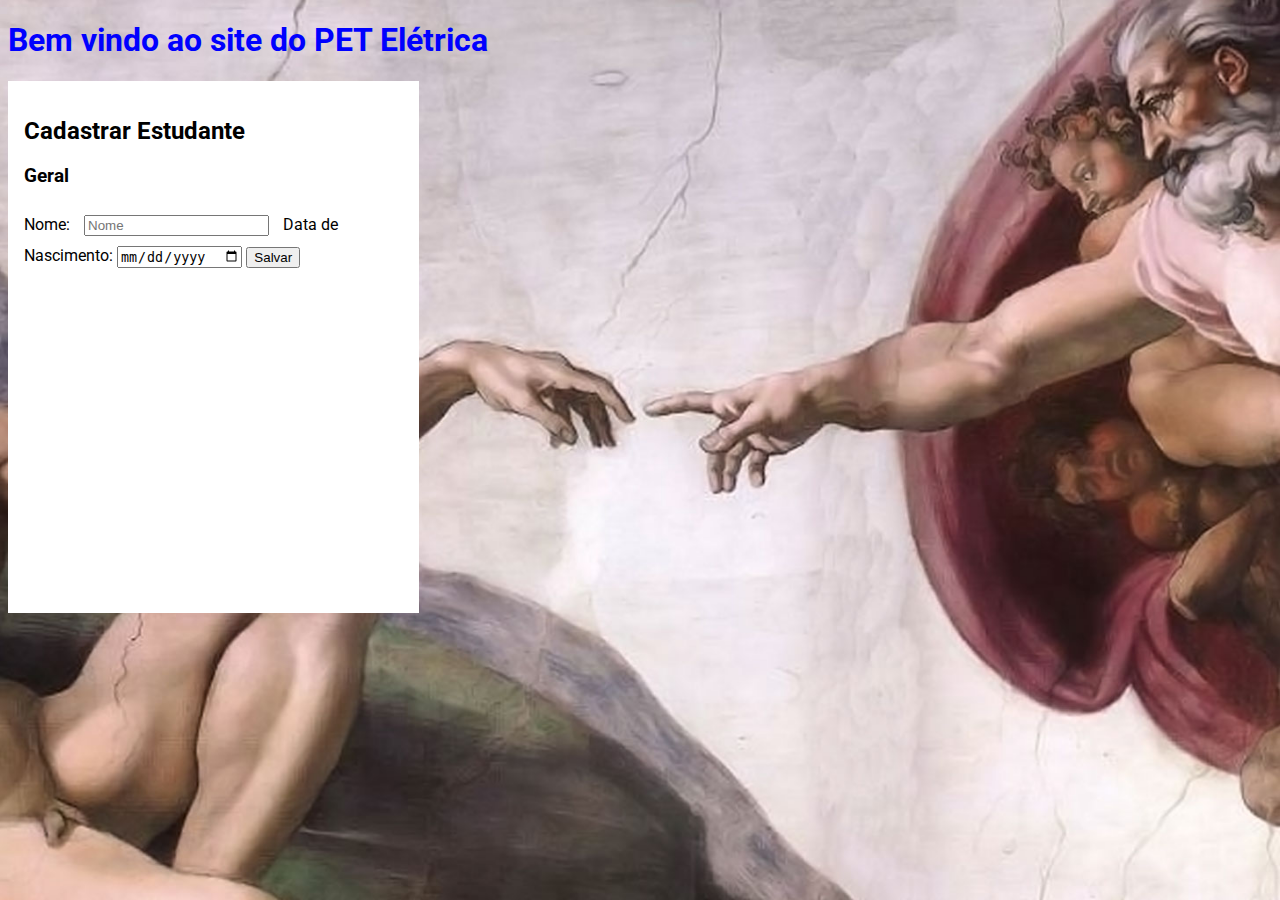
==== Aula_03/index.html @ 4a10f02f "upload Aula03" ====
<!doctype html>
<html lang="pt">

<head>
    <meta charset="UTF-8">
    <meta name="viewport"
          content="width=device-width, user-scalable=no, initial-scale=1.0, maximum-scale=1.0, minimum-scale=1.0">
    <meta http-equiv="X-UA-Compatible" content="ie=edge">

    <title> PET Elétrica UFJF </title>

    <link rel="stylesheet" href="https://stackpath.bootstrapcdn.com/bootstrap/4.5.0/css/bootstrap.min.css" integrity="sha384-9aIt2nRpC12Uk9gS9baDl411NQApFmC26EwAOH8WgZl5MYYxFfc+NcPb1dKGj7Sk" crossorigin="anonymous">
    <link href="https://fonts.googleapis.com/css2?family=Roboto&display=swap" rel="stylesheet">
    <link rel="stylesheet" href="style.css">
    
</head>


<body class="d-flex flex-column align-items-center">

<h1> Bem vindo ao site do PET Elétrica </h1>


<div class="caixa-branca d-flex flex-column">
    <h2>Cadastrar Estudante</h2>
    <h3>Geral</h3>


    <label for="nomeInput"> Nome: </label>
    <input class="minhaClasse"  id="nomeInput"  placeholder="Nome" type="text">


    <label for="dataNascimentoInput">Data de Nascimento: </label>
    <input id="dataNascimentoInput" placeholder="Data de Nascimento" type="date">


    <button onclick="onButtonClick()"> Salvar </button>

</div>

<script>

    function onButtonClick(){
        console.log("clicou");
    }



</script>


</body>
</html>
---- Aula_03/style.css ----
body {
    font-family: 'Roboto', sans-serif;
}

body {
    background-image: url("creationofman.jpg");
    background-position: center;
    background-repeat: no-repeat;
    background-size: cover;
    background-attachment: fixed;

}

h1 {
    color: blue;
}


.minhaClasse {
    margin: 10px;
}


.caixa-branca {
    background-color: white;
    padding: 16px;
    width: 30%;
    height: 500px;
}
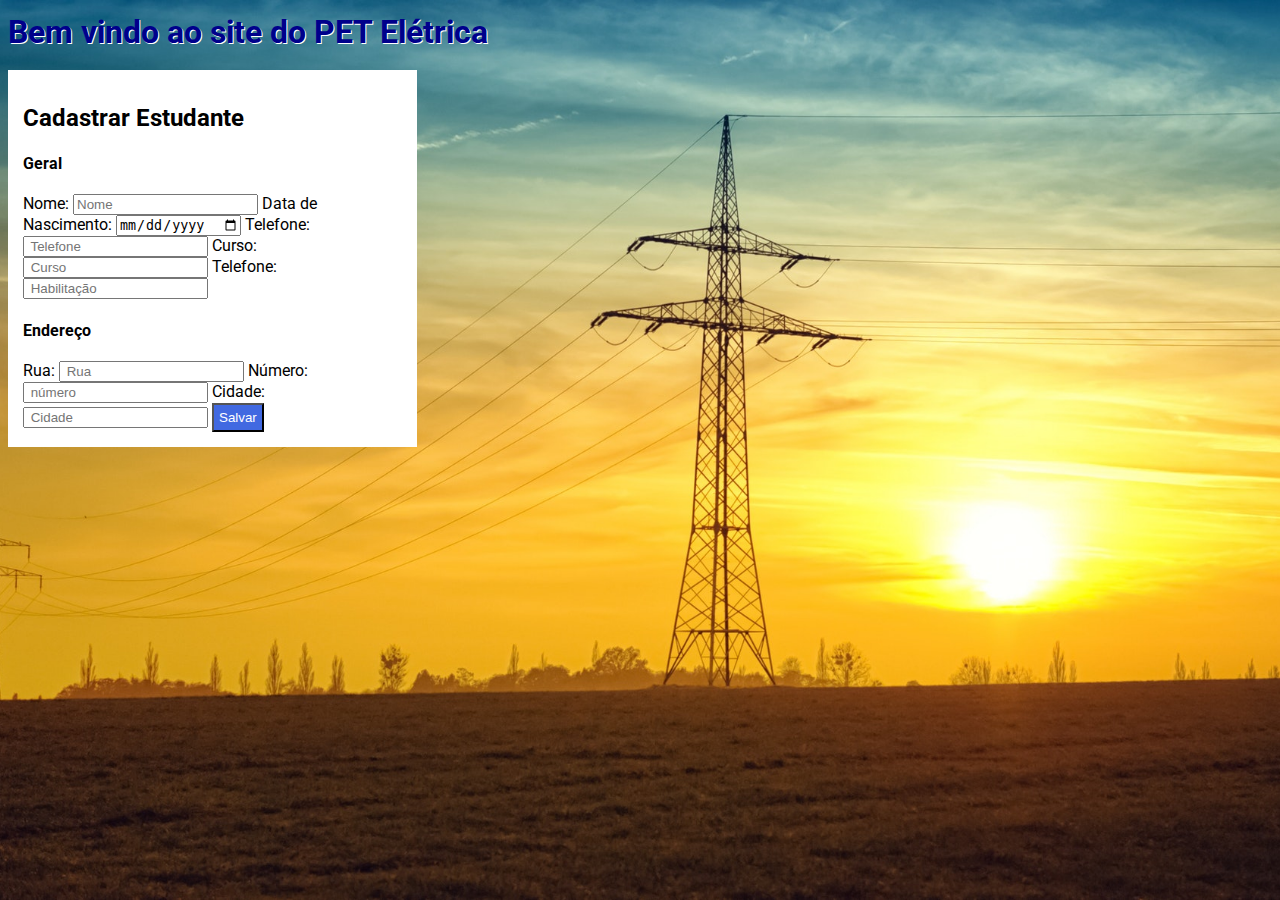
==== commit a6a3d051: "added images folder for organization" ====
--- a/Aula_03/index.html
+++ b/Aula_03/index.html
@@ -9,9 +9,14 @@
 
     <title> PET Elétrica UFJF </title>
 
+    <!-- CSS  -->
     <link rel="stylesheet" href="https://stackpath.bootstrapcdn.com/bootstrap/4.5.0/css/bootstrap.min.css" integrity="sha384-9aIt2nRpC12Uk9gS9baDl411NQApFmC26EwAOH8WgZl5MYYxFfc+NcPb1dKGj7Sk" crossorigin="anonymous">
     <link href="https://fonts.googleapis.com/css2?family=Roboto&display=swap" rel="stylesheet">
     <link rel="stylesheet" href="style.css">
+    <link rel="shortcut icon" href="../images/logopetslack.png">
+
+    <!-- JavaScript -->
+    <!-- <script src="script.js" type="javascript" ></script> -->
     
 </head>
 
@@ -21,33 +26,87 @@
 <h1> Bem vindo ao site do PET Elétrica </h1>
 
 
-<div class="caixa-branca d-flex flex-column">
+<div class="whitebox d-flex flex-column">
     <h2>Cadastrar Estudante</h2>
-    <h3>Geral</h3>
+
+    <span class="espaco1"> </span>
+    <h4>Geral</h4>
 
 
     <label for="nomeInput"> Nome: </label>
-    <input class="minhaClasse"  id="nomeInput"  placeholder="Nome" type="text">
+    <input id="nomeInput" class="txtWhiteBox"  placeholder="Nome" type="text">
 
 
-    <label for="dataNascimentoInput">Data de Nascimento: </label>
-    <input id="dataNascimentoInput" placeholder="Data de Nascimento" type="date">
+    <label for="dataNascimentoInput"> Data de Nascimento: </label>
+    <input id="dataNascimentoInput" class="txtWhiteBox" placeholder="Data de Nascimento" type="date">
 
 
-    <button onclick="onButtonClick()"> Salvar </button>
+    <label for="telefoneInput"> Telefone: </label>
+    <input id="telefoneInput" class="txtWhiteBox"  placeholder=" Telefone" type="text">
+
+
+    <label for="cursoInput"> Curso: </label>
+    <input id="cursoInput" class="txtWhiteBox"  placeholder=" Curso" type="text">
+
+    <label for="habilitacaoInput"> Telefone: </label>
+    <input id="habilitacaoInput" class="txtWhiteBox"  placeholder=" Habilitação" type="text">
+
+    <span class="espaco"> </span>
+    <h4>Endereço</h4>
+
+    <label for="ruaInput"> Rua: </label>
+    <input id="ruaInput" class="txtWhiteBox"  placeholder=" Rua" type="text">
+
+
+    <label for="numeroInput"> Número: </label>
+    <input id="numeroInput" class="txtWhiteBox"  placeholder=" número" type="text">
+
+    <label for="cidadeInput"> Cidade: </label>
+    <input id="cidadeInput" class="txtWhiteBox"  placeholder=" Cidade" type="text">
+
+    <span class="espaco1"> </span>
+
+    <button id="botaoDeEnvio" class="botaodeEnvio" > Salvar </button>
+
+    <div id="conteudo"></div>
+
 
 </div>
 
 <script>
+    
+    const onButtonClick = () => {
 
-    function onButtonClick(){
-        console.log("clicou");
+    const obj = {
+        nomeInput:            document.getElementById("nomeInput").value,
+        dataNascimentoInput:  document.getElementById("dataNascimentoInput").value,
+        cursoInput:           document.getElementById("cursoInput").value,
+    };
+    
+    // printa na tela as informações atraves de um alert
+    alert(obj.nomeInput, obj.cursoInput);
+
+    if (typeof (obj.dataNascimentoInput) == "") {
+        alert("não digitou algum campo");
+        document.getElementById("nomeInput").innerHTML = "campo vazio";
     }
 
 
+    }
+
+    // const printaOla = () => {
+    //     console.log("olá");
+    // }
+
+    document.getElementById("botaoDeEnvio").addEventListener("click", () => {onButtonClick()});
+    // document.getElementById("conteudo").innerHTML = "<h2>Oláaaa</h2>"
+
+    // setInterval( () => {printaOla()}, 1000);
 
 </script>
 
 
+
+
 </body>
 </html>--- a/Aula_03/style.css
+++ b/Aula_03/style.css
@@ -4,7 +4,7 @@
 }
 
 body {
-    background-image: url("creationofman.jpg");
+    background-image: url("../images/background.jpg");
     background-position: center;
     background-repeat: no-repeat;
     background-size: cover;
@@ -13,18 +13,33 @@
 }
 
 h1 {
-    color: blue;
+    color: darkblue;
+    text-shadow: 1px 1px white;
+    margin-top: 1%;
+    margin-bottom: 1.5%;
+}
+
+.txtwhitebox {
+    margin-top: 0px;
+    margin-bottom: 5px;
+
 }
 
 
-.minhaClasse {
-    margin: 10px;
+.whitebox {
+    background-color: white;
+    padding: 15px;
+    width: 30%;
+    height: 100%;
 }
 
+.espaco1{
+    margin-bottom: 20px;
+}
 
-.caixa-branca {
-    background-color: white;
-    padding: 16px;
-    width: 30%;
-    height: 500px;
-}
+.botaodeEnvio
+{
+    color: white;
+    background-color: royalblue;
+    padding: 5px;
+}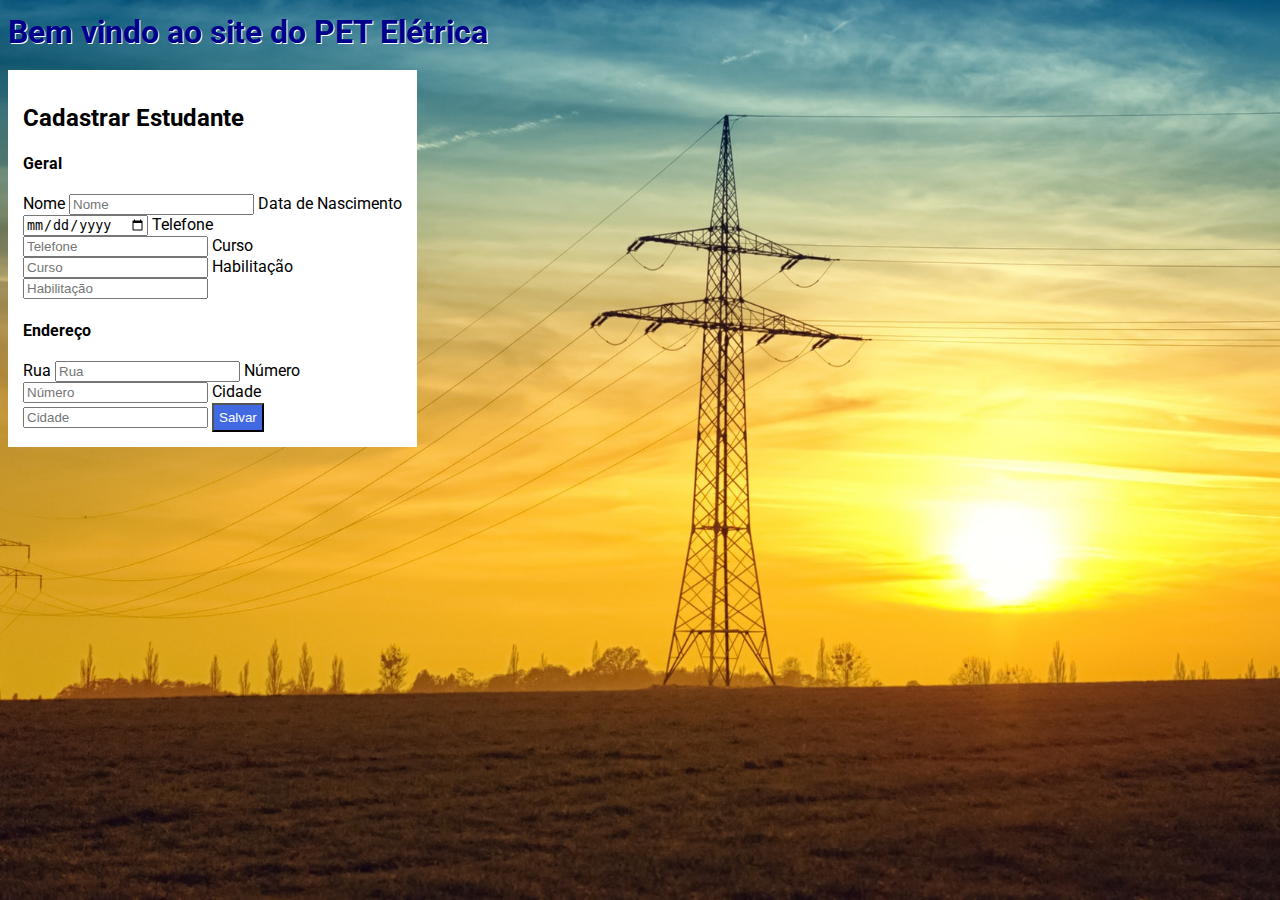
==== commit ad0b105c: "corrected error on aula_03" ====
--- a/Aula_03/index.html
+++ b/Aula_03/index.html
@@ -1,112 +1,140 @@
 <!doctype html>
 <html lang="pt">
 
-<head>
-    <meta charset="UTF-8">
-    <meta name="viewport"
-          content="width=device-width, user-scalable=no, initial-scale=1.0, maximum-scale=1.0, minimum-scale=1.0">
-    <meta http-equiv="X-UA-Compatible" content="ie=edge">
+    <head>
+        <meta charset="UTF-8">
+        <meta name="viewport"
+            content="width=device-width, user-scalable=no, initial-scale=1.0, maximum-scale=1.0, minimum-scale=1.0">
+        <meta http-equiv="X-UA-Compatible" content="ie=edge">
 
-    <title> PET Elétrica UFJF </title>
+        <title> PET Elétrica UFJF </title>
 
-    <!-- CSS  -->
-    <link rel="stylesheet" href="https://stackpath.bootstrapcdn.com/bootstrap/4.5.0/css/bootstrap.min.css" integrity="sha384-9aIt2nRpC12Uk9gS9baDl411NQApFmC26EwAOH8WgZl5MYYxFfc+NcPb1dKGj7Sk" crossorigin="anonymous">
-    <link href="https://fonts.googleapis.com/css2?family=Roboto&display=swap" rel="stylesheet">
-    <link rel="stylesheet" href="style.css">
-    <link rel="shortcut icon" href="../images/logopetslack.png">
+        <!-- CSS  -->
+        <link rel="stylesheet" href="https://stackpath.bootstrapcdn.com/bootstrap/4.5.0/css/bootstrap.min.css" integrity="sha384-9aIt2nRpC12Uk9gS9baDl411NQApFmC26EwAOH8WgZl5MYYxFfc+NcPb1dKGj7Sk" crossorigin="anonymous">
+        <link href="https://fonts.googleapis.com/css2?family=Roboto&display=swap" rel="stylesheet">
+        <link rel="stylesheet" href="style.css">
+        <link rel="shortcut icon" href="../images/logopetslack.png">
 
-    <!-- JavaScript -->
-    <!-- <script src="script.js" type="javascript" ></script> -->
-    
-</head>
+        <!-- JavaScript -->
+        <!-- <script src="script.js" type="javascript" ></script> -->
+        
+    </head>
 
 
-<body class="d-flex flex-column align-items-center">
+    <body class="d-flex flex-column align-items-center">
 
-<h1> Bem vindo ao site do PET Elétrica </h1>
+        <h1> Bem vindo ao site do PET Elétrica </h1>
 
 
-<div class="whitebox d-flex flex-column">
-    <h2>Cadastrar Estudante</h2>
+        <div class="whitebox d-flex flex-column">
+            <h2>Cadastrar Estudante</h2>
 
-    <span class="espaco1"> </span>
-    <h4>Geral</h4>
+            <span class="espaco1"> </span>
+            <h4>Geral</h4>
 
 
-    <label for="nomeInput"> Nome: </label>
-    <input id="nomeInput" class="txtWhiteBox"  placeholder="Nome" type="text">
+            <label id="nomeHeader" for="nomeInput" class="headerWhiteBox">Nome </label>
+            <input id="nomeInput" class="fieldsWhiteBox"  placeholder="Nome" type="text">
 
 
-    <label for="dataNascimentoInput"> Data de Nascimento: </label>
-    <input id="dataNascimentoInput" class="txtWhiteBox" placeholder="Data de Nascimento" type="date">
+            <label id="dataHeader" for="dataNascimentoInput" class="headerWhiteBox">Data de Nascimento </label>
+            <input id="dataNascimentoInput" class="fieldsWhiteBox" placeholder="Data de Nascimento" type="date">
 
 
-    <label for="telefoneInput"> Telefone: </label>
-    <input id="telefoneInput" class="txtWhiteBox"  placeholder=" Telefone" type="text">
+            <label id="telefoneHeader" for="telefoneInput" class="headerWhiteBox">Telefone </label>
+            <input id="telefoneInput" class="fieldsWhiteBox"  placeholder="Telefone" type="text">
 
 
-    <label for="cursoInput"> Curso: </label>
-    <input id="cursoInput" class="txtWhiteBox"  placeholder=" Curso" type="text">
+            <label id="cursoHeader" for="cursoInput" class="headerWhiteBox">Curso </label>
+            <input id="cursoInput" class="fieldsWhiteBox"  placeholder="Curso" type="text">
 
-    <label for="habilitacaoInput"> Telefone: </label>
-    <input id="habilitacaoInput" class="txtWhiteBox"  placeholder=" Habilitação" type="text">
+            <label id="habilitacaoHeader" for="habilitacaoInput" class="headerWhiteBox">Habilitação </label>
+            <input id="habilitacaoInput" class="fieldsWhiteBox"  placeholder="Habilitação" type="text">
 
-    <span class="espaco"> </span>
-    <h4>Endereço</h4>
+            <span class="espaco1"> </span>
+            <h4>Endereço</h4>
 
-    <label for="ruaInput"> Rua: </label>
-    <input id="ruaInput" class="txtWhiteBox"  placeholder=" Rua" type="text">
+            <label id="ruaHeader" for="ruaInput" class="headerWhiteBox">Rua </label>
+            <input id="ruaInput" class="fieldsWhiteBox"  placeholder="Rua" type="text">
 
 
-    <label for="numeroInput"> Número: </label>
-    <input id="numeroInput" class="txtWhiteBox"  placeholder=" número" type="text">
+            <label id="numeroHeader" for="numeroInput" class="headerWhiteBox">Número </label>
+            <input id="numeroInput" class="fieldsWhiteBox"  placeholder="Número" type="text">
 
-    <label for="cidadeInput"> Cidade: </label>
-    <input id="cidadeInput" class="txtWhiteBox"  placeholder=" Cidade" type="text">
+            <label id="cidadeHeader" for="cidadeInput" class="headerWhiteBox">Cidade </label>
+            <input id="cidadeInput" class="fieldsWhiteBox"  placeholder="Cidade" type="text">
 
-    <span class="espaco1"> </span>
+            <span class="espaco1"> </span>
 
-    <button id="botaoDeEnvio" class="botaodeEnvio" > Salvar </button>
+            <button id="botaoDeEnvio" class="botaodeEnvio" >Salvar </button>
 
-    <div id="conteudo"></div>
+            <div id="conteudo"></div>
 
 
-</div>
+        </div>
 
-<script>
-    
-    const onButtonClick = () => {
+        <script>
+            
+            const onButtonClick = () => {
 
-    const obj = {
-        nomeInput:            document.getElementById("nomeInput").value,
-        dataNascimentoInput:  document.getElementById("dataNascimentoInput").value,
-        cursoInput:           document.getElementById("cursoInput").value,
-    };
-    
-    // printa na tela as informações atraves de um alert
-    alert(obj.nomeInput, obj.cursoInput);
+                const obj = {
+                    nomeInput:         document.getElementById("nomeInput").value,
+                    dataInput:         document.getElementById("dataNascimentoInput").value,
+                    telefoneInput:     document.getElementById("telefoneInput").value,
+                    cursoInput:        document.getElementById("cursoInput").value,
+                    habilitacaoInput:  document.getElementById("habilitacaoInput").value,
+                    ruaInput:          document.getElementById("ruaInput").value,
+                    numeroInput:       document.getElementById("numeroInput").value,
+                    cidadeInput:       document.getElementById("cidadeInput").value,
 
-    if (typeof (obj.dataNascimentoInput) == "") {
-        alert("não digitou algum campo");
-        document.getElementById("nomeInput").innerHTML = "campo vazio";
-    }
+                };
+                
+                // printa na tela as informações atraves de um alert
+                //alert(obj.nomeInput, obj.cursoInput);
 
-
-    }
-
-    // const printaOla = () => {
-    //     console.log("olá");
-    // }
-
-    document.getElementById("botaoDeEnvio").addEventListener("click", () => {onButtonClick()});
-    // document.getElementById("conteudo").innerHTML = "<h2>Oláaaa</h2>"
-
-    // setInterval( () => {printaOla()}, 1000);
-
-</script>
+                if (obj.nomeInput == "") {
+                    document.getElementById("nomeHeader").innerHTML = "Nome" + " <span id='ver'>* </span>";
+                }
+                if (obj.dataInput == "") {
+                    document.getElementById("dataHeader").innerHTML = "Data de Nascimento" + " <span id='ver'>* </span>";
+                }
+                if (obj.telefoneInput == "") {
+                    document.getElementById("telefoneHeader").innerHTML = "Telefone" + " <span id='ver'>* </span>";
+                }
+                if (obj.cursoInput == "") {
+                    document.getElementById("cursoHeader").innerHTML = "Curso" + " <span id='ver'>* </span>";
+                }
+                if (obj.habilitacaoInput == "") {
+                    document.getElementById("habilitacaoHeader").innerHTML = "Habilitação" + " <span id='ver'>* </span>";
+                }
+                if (obj.ruaInput == "") {
+                    document.getElementById("ruaHeader").innerHTML = "Rua" + " <span id='ver'>* </span>";
+                }
+                if (obj.numeroInput == "") {
+                    document.getElementById("numeroHeader").innerHTML = "Número" + "<span id='ver'>* </span>";
+                }
+                if (obj.cidadeInput == "") {
+                    document.getElementById("cidadeHeader").innerHTML = "Cidade" + " <span id='ver'>* </span>";
+                }
 
 
 
 
-</body>
+
+            }
+
+            // const printaOla = () => {
+            //     console.log("olá");
+            // }
+
+            document.getElementById("botaoDeEnvio").addEventListener("click", () => {onButtonClick()});
+            // document.getElementById("conteudo").innerHTML = "<h2>Oláaaa</h2>"
+
+            // setInterval( () => {printaOla()}, 1000);
+
+        </script>
+
+
+    </body>
+
 </html>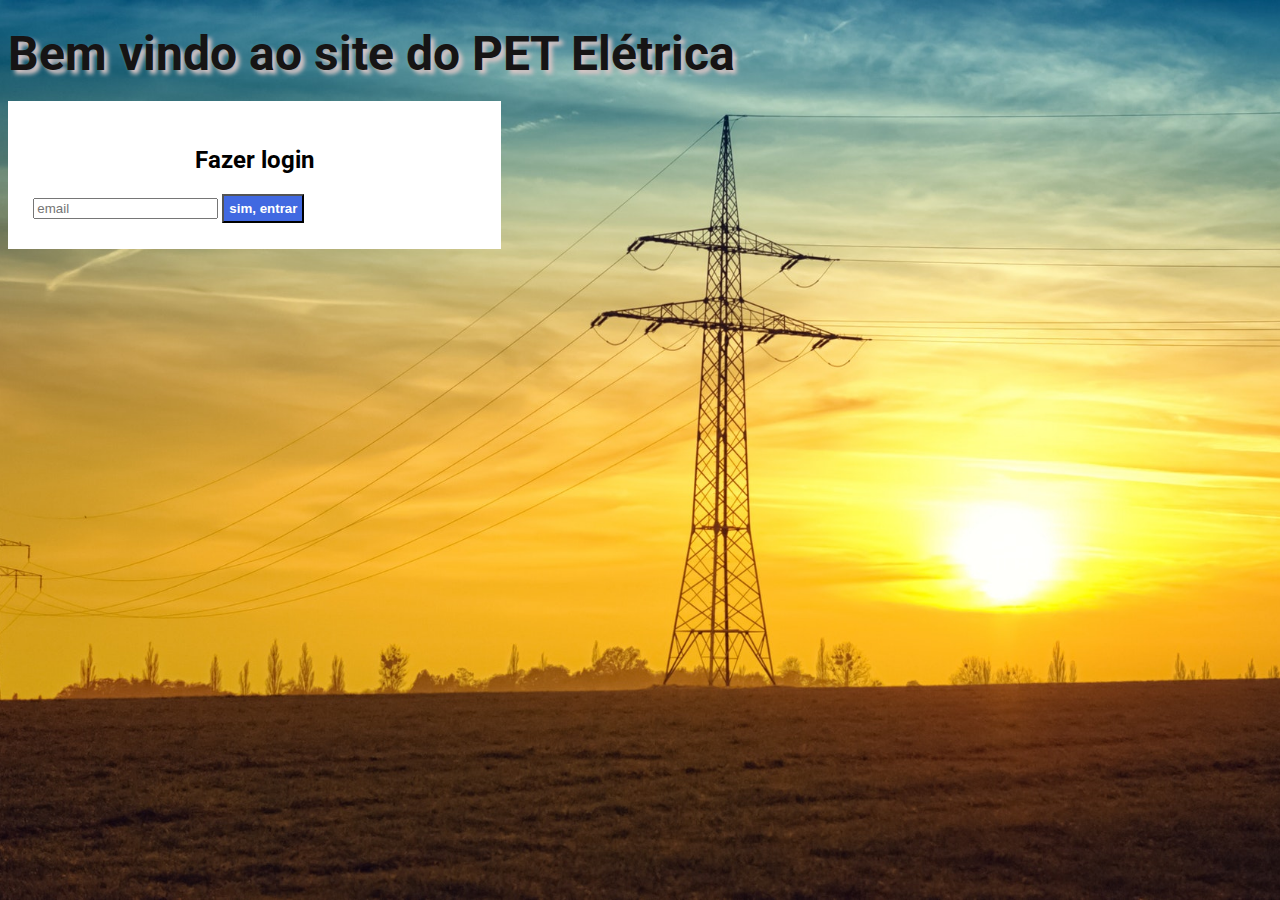
==== commit ba0604fc: "created another page" ====
--- a/Aula_03/index.html
+++ b/Aula_03/index.html
@@ -25,48 +25,19 @@
 
         <h1> Bem vindo ao site do PET Elétrica </h1>
 
+        <div class="whiteBoxIndex d-flex flex-column">
 
-        <div class="whitebox d-flex flex-column">
-            <h2>Cadastrar Estudante</h2>
+            <h2 id="text1">Fazer login</h2>
 
-            <span class="espaco1"> </span>
-            <h4>Geral</h4>
+            <label id="emailLabel" for="emailInput"></label>
+            <input id="emailInput" placeholder="email" type="text">
 
 
-            <label id="nomeHeader" for="nomeInput" class="headerWhiteBox">Nome </label>
-            <input id="nomeInput" class="fieldsWhiteBox"  placeholder="Nome" type="text">
 
 
-            <label id="dataHeader" for="dataNascimentoInput" class="headerWhiteBox">Data de Nascimento </label>
-            <input id="dataNascimentoInput" class="fieldsWhiteBox" placeholder="Data de Nascimento" type="date">
 
 
-            <label id="telefoneHeader" for="telefoneInput" class="headerWhiteBox">Telefone </label>
-            <input id="telefoneInput" class="fieldsWhiteBox"  placeholder="Telefone" type="text">
-
-
-            <label id="cursoHeader" for="cursoInput" class="headerWhiteBox">Curso </label>
-            <input id="cursoInput" class="fieldsWhiteBox"  placeholder="Curso" type="text">
-
-            <label id="habilitacaoHeader" for="habilitacaoInput" class="headerWhiteBox">Habilitação </label>
-            <input id="habilitacaoInput" class="fieldsWhiteBox"  placeholder="Habilitação" type="text">
-
-            <span class="espaco1"> </span>
-            <h4>Endereço</h4>
-
-            <label id="ruaHeader" for="ruaInput" class="headerWhiteBox">Rua </label>
-            <input id="ruaInput" class="fieldsWhiteBox"  placeholder="Rua" type="text">
-
-
-            <label id="numeroHeader" for="numeroInput" class="headerWhiteBox">Número </label>
-            <input id="numeroInput" class="fieldsWhiteBox"  placeholder="Número" type="text">
-
-            <label id="cidadeHeader" for="cidadeInput" class="headerWhiteBox">Cidade </label>
-            <input id="cidadeInput" class="fieldsWhiteBox"  placeholder="Cidade" type="text">
-
-            <span class="espaco1"> </span>
-
-            <button id="botaoDeEnvio" class="botaodeEnvio" >Salvar </button>
+            <button id="botaoCadastro" class="botaoCadastro" >sim, entrar</button>
 
             <div id="conteudo"></div>
 
@@ -74,63 +45,14 @@
         </div>
 
         <script>
-            
+
+            document.getElementById("botaoCadastro").addEventListener("click", () => {onButtonClick()});
             const onButtonClick = () => {
 
-                const obj = {
-                    nomeInput:         document.getElementById("nomeInput").value,
-                    dataInput:         document.getElementById("dataNascimentoInput").value,
-                    telefoneInput:     document.getElementById("telefoneInput").value,
-                    cursoInput:        document.getElementById("cursoInput").value,
-                    habilitacaoInput:  document.getElementById("habilitacaoInput").value,
-                    ruaInput:          document.getElementById("ruaInput").value,
-                    numeroInput:       document.getElementById("numeroInput").value,
-                    cidadeInput:       document.getElementById("cidadeInput").value,
-
-                };
-                
-                // printa na tela as informações atraves de um alert
-                //alert(obj.nomeInput, obj.cursoInput);
-
-                if (obj.nomeInput == "") {
-                    document.getElementById("nomeHeader").innerHTML = "Nome" + " <span id='ver'>* </span>";
-                }
-                if (obj.dataInput == "") {
-                    document.getElementById("dataHeader").innerHTML = "Data de Nascimento" + " <span id='ver'>* </span>";
-                }
-                if (obj.telefoneInput == "") {
-                    document.getElementById("telefoneHeader").innerHTML = "Telefone" + " <span id='ver'>* </span>";
-                }
-                if (obj.cursoInput == "") {
-                    document.getElementById("cursoHeader").innerHTML = "Curso" + " <span id='ver'>* </span>";
-                }
-                if (obj.habilitacaoInput == "") {
-                    document.getElementById("habilitacaoHeader").innerHTML = "Habilitação" + " <span id='ver'>* </span>";
-                }
-                if (obj.ruaInput == "") {
-                    document.getElementById("ruaHeader").innerHTML = "Rua" + " <span id='ver'>* </span>";
-                }
-                if (obj.numeroInput == "") {
-                    document.getElementById("numeroHeader").innerHTML = "Número" + "<span id='ver'>* </span>";
-                }
-                if (obj.cidadeInput == "") {
-                    document.getElementById("cidadeHeader").innerHTML = "Cidade" + " <span id='ver'>* </span>";
-                }
-
-
-
-
-
+                location.href = "./form.html"
             }
-
-            // const printaOla = () => {
-            //     console.log("olá");
-            // }
-
-            document.getElementById("botaoDeEnvio").addEventListener("click", () => {onButtonClick()});
-            // document.getElementById("conteudo").innerHTML = "<h2>Oláaaa</h2>"
-
-            // setInterval( () => {printaOla()}, 1000);
+            
+            
 
         </script>
 
--- a/Aula_03/style.css
+++ b/Aula_03/style.css
@@ -1,4 +1,6 @@
-
+/*****************************************************/
+/*                COMMOM STYLE                       */
+/*****************************************************/
 body {
     font-family: 'Roboto', sans-serif;
 }
@@ -13,33 +15,88 @@
 }
 
 h1 {
-    color: darkblue;
-    text-shadow: 1px 1px white;
-    margin-top: 1%;
+    color: rgb(22, 20, 20);
+    text-shadow: 4px 4px 4px rgb(216, 197, 197);
+    margin-top: 2%;
     margin-bottom: 1.5%;
+    font-size: 48px;
 }
 
-.txtwhitebox {
-    margin-top: 0px;
-    margin-bottom: 5px;
+/*****************************************************/
+/*                INDEX.HTML                         */
+/*****************************************************/
 
-}
-
-
-.whitebox {
+.whiteBoxIndex {
     background-color: white;
-    padding: 15px;
-    width: 30%;
+    padding: 2%;
+    width: 35%;
     height: 100%;
 }
 
-.espaco1{
-    margin-bottom: 20px;
+#text1 {
+    text-align: center;
 }
 
 .botaodeEnvio
 {
     color: white;
     background-color: royalblue;
+    /* padding: 500px; */
+    font-weight: bold;
+    
+}
+
+
+/*****************************************************/
+/*               FORM.HTML                           */
+/*****************************************************/
+
+
+.whiteBoxForm {
+    background-color: white;
+    padding: 2%;
+    width: 35%;
+    height: 100%;
+}
+
+.labelWhiteBox{
+    margin-top: 5px;
+    font-weight: bold;
+}
+
+.fieldsWhiteBox {
+    margin-top: 0px;
+    margin-bottom: 5px;
+    padding-left: 1%;
+
+}
+
+#dataNascimentoInput {
+    color: grey;
+}
+
+.espaco1{
+    margin-top: 10px;
+    margin-bottom: 20px;
+}
+
+/* Como é um ID, usar # */
+#ver {
+    color: red;
+    font-weight: bold;
+    
+
+}
+
+.botaoCadastro
+{
+    color: white;
+    background-color: royalblue;
     padding: 5px;
-}+    font-weight: bold;
+    
+}
+
+
+
+
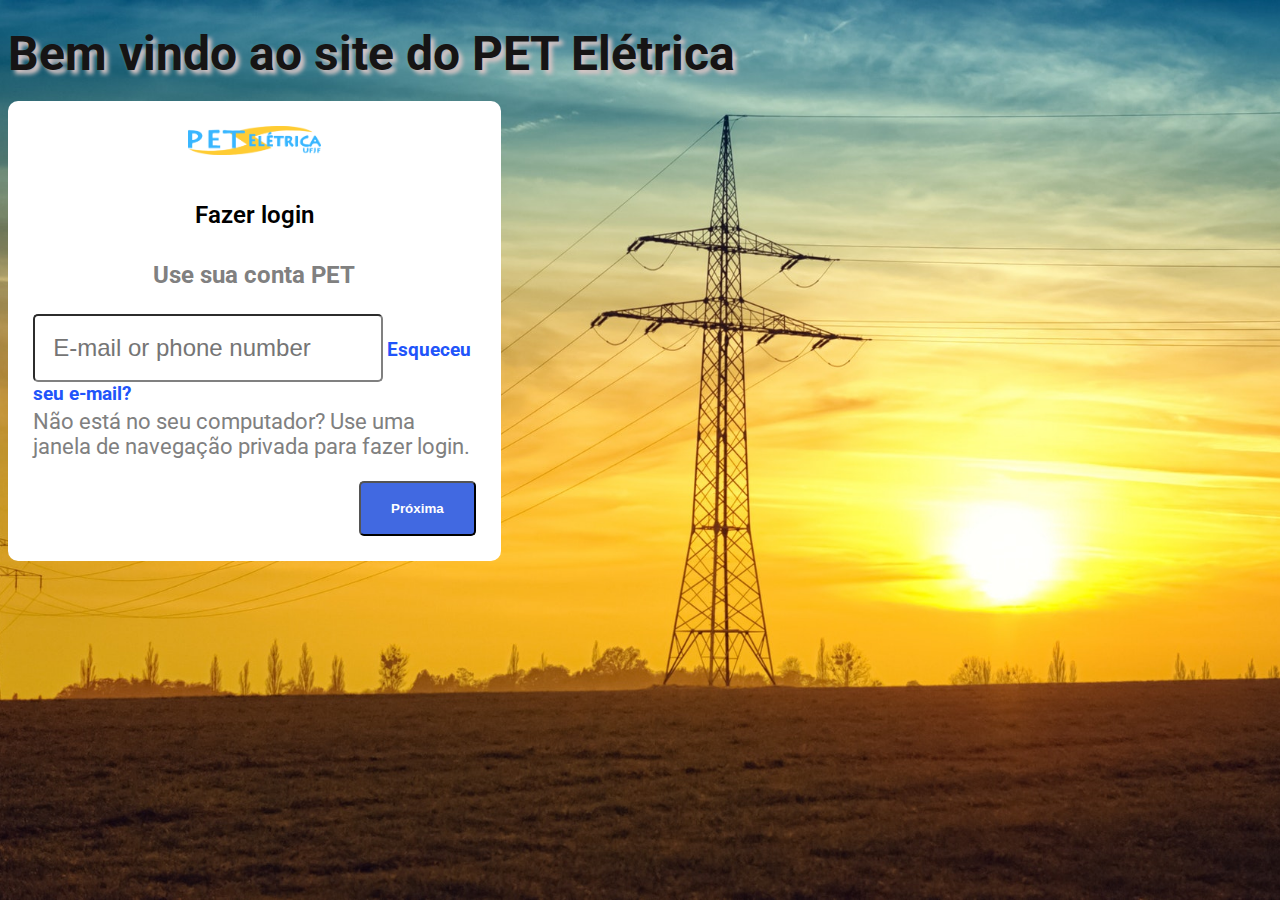
==== commit 2e28f940: "added login page" ====
--- a/Aula_03/index.html
+++ b/Aula_03/index.html
@@ -27,17 +27,25 @@
 
         <div class="whiteBoxIndex d-flex flex-column">
 
-            <h2 id="text1">Fazer login</h2>
-
-            <label id="emailLabel" for="emailInput"></label>
-            <input id="emailInput" placeholder="email" type="text">
+            <div class="logo-container">
+                <img src="../images/logopet.png" id="logopet">
+            </div>
 
 
+            <h2 id="textFazerLog">Fazer login</h2>
+            <h4 id="textFacaLog">Use sua conta PET</h4>
+
+            
+            <input id="emailInput" placeholder="E-mail or phone number" type="text">
+            <label id="emailLabel" for="emailInput">Esqueceu seu e-mail?</label>
+
+            <div id="textLoginPc"> Não está no seu computador? Use uma janela de navegação privada para fazer login. </div>
 
 
+            <div id="botaoProx">
+                <button id="botaoProxima">Próxima</button>
+            </div>
 
-
-            <button id="botaoCadastro" class="botaoCadastro" >sim, entrar</button>
 
             <div id="conteudo"></div>
 
@@ -46,7 +54,7 @@
 
         <script>
 
-            document.getElementById("botaoCadastro").addEventListener("click", () => {onButtonClick()});
+            document.getElementById("botaoProxima").addEventListener("click", () => {onButtonClick()});
             const onButtonClick = () => {
 
                 location.href = "./form.html"
--- a/Aula_03/style.css
+++ b/Aula_03/style.css
@@ -31,19 +31,67 @@
     padding: 2%;
     width: 35%;
     height: 100%;
+    border-radius: 10px;
+    border-color: grey;
 }
 
-#text1 {
-    text-align: center;
+.logo-container{
+    text-align: center;   
 }
 
-.botaodeEnvio
-{
+#logopet{
+    width: 30%;
+    margin-bottom: 5%;
+}
+
+#textFazerLog {
+    text-align: center;
+    font-weight: 600;
+    margin-bottom: 1.5%;
+}
+
+#textFacaLog{
+    text-align: center;
+    font-size: 150%;
+    color: grey;
+    margin-bottom: 5.5%;
+}
+
+#emailInput{
+    padding: 18px;
+    font-size: 150%;
+    border-color: grey;
+    border-radius: 5px;
+}
+
+#emailLabel{
+    color: rgb(33, 84, 250);
+    font-size:120%;
+    margin-top: 1%;
+    margin-bottom: 5%;
+    font-weight: bold;
+}
+
+#textLoginPc{
+    color: grey;
+    font-size:22px;
+    margin-top: 1%;
+    margin-bottom: 5%;
+}
+
+#botaoProx{
+    text-align: right;
+}
+
+#botaoProxima{
     color: white;
     background-color: royalblue;
-    /* padding: 500px; */
+    padding-top: 18px;
+    padding-bottom: 18px;
+    padding-left: 30px;
+    padding-right: 30px;
     font-weight: bold;
-    
+    border-radius: 5px;
 }
 
 
@@ -57,6 +105,7 @@
     padding: 2%;
     width: 35%;
     height: 100%;
+    border-radius: 10px;
 }
 
 .labelWhiteBox{
@@ -68,6 +117,8 @@
     margin-top: 0px;
     margin-bottom: 5px;
     padding-left: 1%;
+    /* padding: 1.2%; */
+    border-radius: 4px;
 
 }
 
@@ -88,12 +139,13 @@
 
 }
 
-.botaoCadastro
+#botaoDeEnvio
 {
     color: white;
     background-color: royalblue;
     padding: 5px;
     font-weight: bold;
+    border-radius: 5px;
     
 }
 
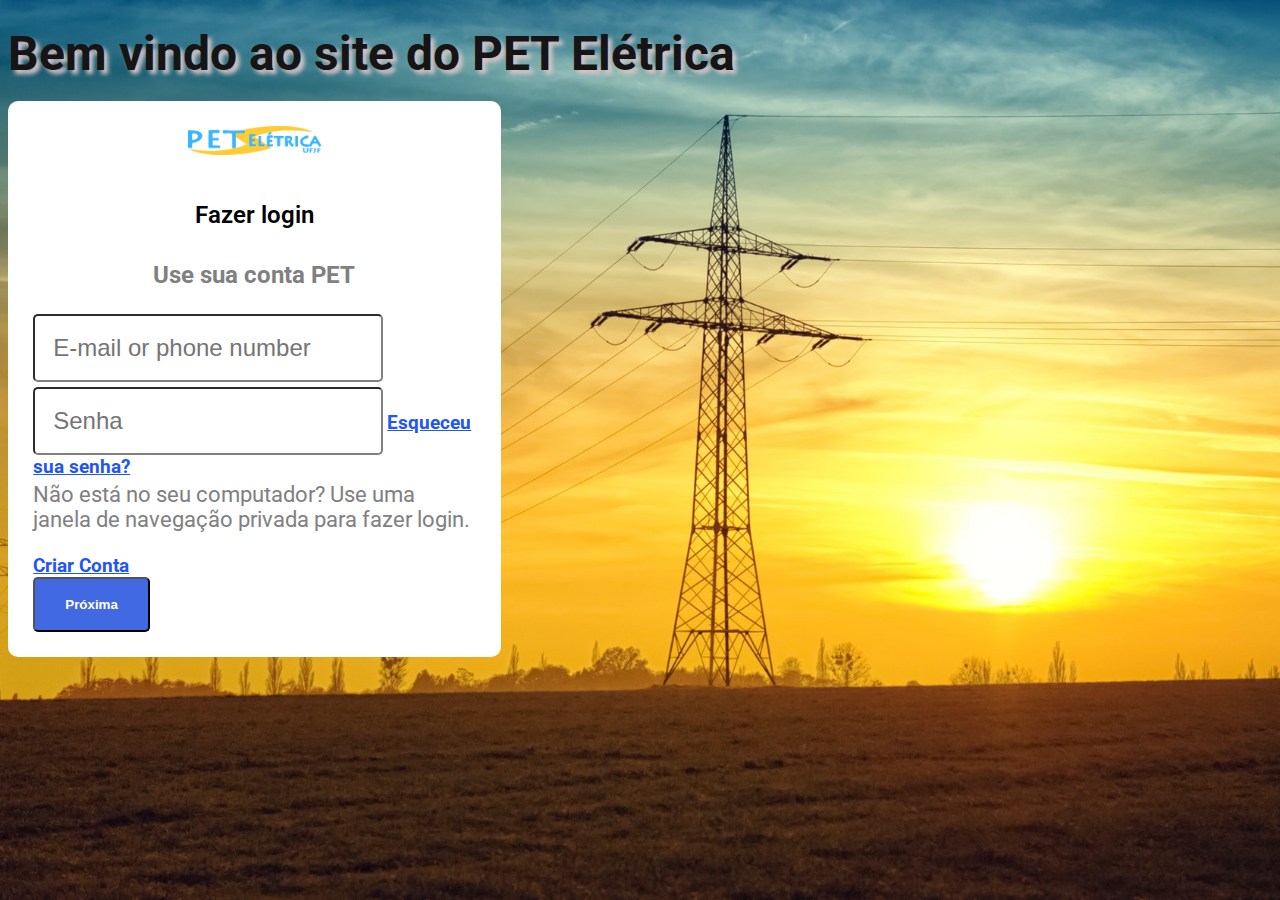
==== commit 07871cea: "idk" ====
--- a/Aula_03/index.html
+++ b/Aula_03/index.html
@@ -35,19 +35,20 @@
             <h2 id="textFazerLog">Fazer login</h2>
             <h4 id="textFacaLog">Use sua conta PET</h4>
 
-            
             <input id="emailInput" placeholder="E-mail or phone number" type="text">
-            <label id="emailLabel" for="emailInput">Esqueceu seu e-mail?</label>
+            <input id="senhaInput" placeholder="Senha" type="text">
+            <a href="#" id="esqueceuSenha" for="emailInput">Esqueceu sua senha?</a>
 
             <div id="textLoginPc"> Não está no seu computador? Use uma janela de navegação privada para fazer login. </div>
+            <!-- flex-direction-row justify-content-space-between -->
+            <div class="d-flex justify-content-between align-items-baseline">
 
+                <a id="criarConta" href="form.html">Criar Conta</a>
 
-            <div id="botaoProx">
-                <button id="botaoProxima">Próxima</button>
+                <div>
+                    <button id="botaoProx">Próxima</button>
+                </div>
             </div>
-
-
-            <div id="conteudo"></div>
 
 
         </div>
@@ -56,7 +57,6 @@
 
             document.getElementById("botaoProxima").addEventListener("click", () => {onButtonClick()});
             const onButtonClick = () => {
-
                 location.href = "./form.html"
             }
             
--- a/Aula_03/style.css
+++ b/Aula_03/style.css
@@ -26,7 +26,7 @@
 /*                INDEX.HTML                         */
 /*****************************************************/
 
-.whiteBoxIndex {
+.whiteBoxIndex{
     background-color: white;
     padding: 2%;
     width: 35%;
@@ -62,9 +62,17 @@
     font-size: 150%;
     border-color: grey;
     border-radius: 5px;
+    margin-bottom: 5px;
 }
 
-#emailLabel{
+#senhaInput{
+    padding: 18px;
+    font-size: 150%;
+    border-color: grey;
+    border-radius: 5px;
+}
+
+#esqueceuSenha{
     color: rgb(33, 84, 250);
     font-size:120%;
     margin-top: 1%;
@@ -79,11 +87,14 @@
     margin-bottom: 5%;
 }
 
-#botaoProx{
-    text-align: right;
+#criarConta{
+    color: rgb(33, 84, 250);
+    font-size:120%;
+    margin-top: 1%;
+    font-weight: bold;
 }
 
-#botaoProxima{
+#botaoProx{
     color: white;
     background-color: royalblue;
     padding-top: 18px;
@@ -103,7 +114,7 @@
 .whiteBoxForm {
     background-color: white;
     padding: 2%;
-    width: 35%;
+    width: 30%;
     height: 100%;
     border-radius: 10px;
 }
@@ -116,9 +127,9 @@
 .fieldsWhiteBox {
     margin-top: 0px;
     margin-bottom: 5px;
-    padding-left: 1%;
-    /* padding: 1.2%; */
+    padding: 1.2%;
     border-radius: 4px;
+    width: 100%;
 
 }
 
